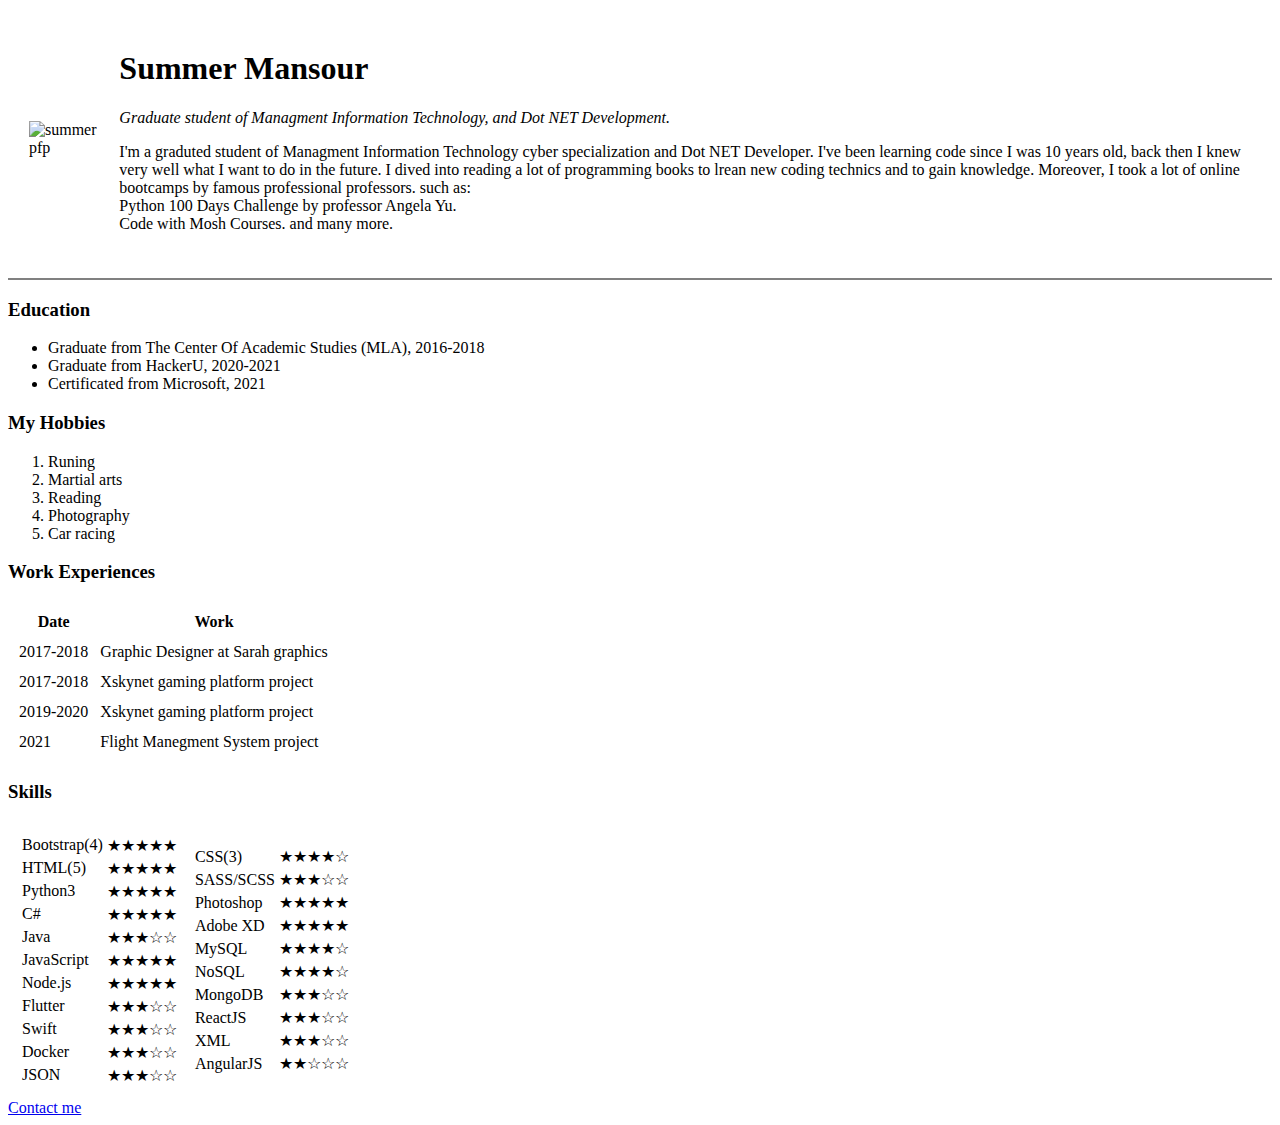
==== index.html @ d4969b77 "Add initial cv website files" ====
<!DOCTYPE html>
<html lang="en" dir="ltr">

<head>
    <meta charset="utf-8">
    <title>Summer's Personal Site</title>
</head>

<body>
    <table cellspacing="20">
        <tr>
            <td><img src="images/" alt="summer pfp">
                <!--Add image of myself, to crop it in circle: crop-circle-imageonline.com-->
            </td>
            <td>
                <h1>Summer Mansour</h1>
                <p><em>Graduate student of Managment Information Technology, and Dot NET Development.</em></p>
                <p>I'm a graduted student of Managment Information Technology cyber specialization and Dot NET Developer.
                    I've been learning code since I was 10 years old, back then I knew very well what I want to do in the future.
                    I dived into reading a lot of programming books to lrean new coding technics and to gain knowledge.
                    Moreover, I took a lot of online bootcamps by famous professional professors. such as:
                    <br>Python 100 Days Challenge by professor Angela Yu.
                    <br>Code with Mosh Courses. and many more.
                </p>
            </td>
        </tr>
    </table>


    <hr noshade>
    <h3>Education</h3>
    <ul>
        <li>Graduate from The Center Of Academic Studies (MLA), 2016-2018</li>
        <li>Graduate from HackerU, 2020-2021</li>
        <li>Certificated from Microsoft, 2021</li>
    </ul>
    <h3>My Hobbies</h3>
    <ol>
        <li>Runing</li>
        <li>Martial arts</li>
        <li>Reading</li>
        <li>Photography</li>
        <li>Car racing</li>
    </ol>
    <h3>Work Experiences</h3>
    <table cellspacing="10">
        <thead>
            <tr>
                <th>Date</th>
                <th>Work</th>
            </tr>
        </thead>
        <tr>
            <td>2017-2018</td>
            <td>Graphic Designer at Sarah graphics</td>
        </tr>
        <tr>
            <td>2017-2018</td>
            <td>Xskynet gaming platform project</td>
        </tr>
        <tr>
            <td>2019-2020</td>
            <td>Xskynet gaming platform project</td>
        </tr>
        <tr>
            <td>2021</td>
            <td>Flight Manegment System project</td>
        </tr>
    </table>
    <h3>Skills</h3>
    <table cellspacing="10">
        <tr>
            <td>
                <table>
                    <tr>
                        <td>Bootstrap(4)</td>
                        <td>★★★★★</td>
                    </tr>
                    <tr>
                        <td>HTML(5)</td>
                        <td>★★★★★</td>
                    </tr>
                    <tr>
                        <td>Python3</td>
                        <td>★★★★★</td>
                    </tr>
                    <tr>
                        <td>C#</td>
                        <td>★★★★★</td>
                    </tr>
                    <tr>
                        <td>Java</td>
                        <td>★★★☆☆</td>
                    </tr>
                    <tr>
                        <td>JavaScript</td>
                        <td>★★★★★</td>
                    </tr>
                    <tr>
                        <td>Node.js</td>
                        <td>★★★★★</td>
                    </tr>
                    <tr>
                        <td>Flutter</td>
                        <td>★★★☆☆</td>
                    </tr>
                    <tr>
                        <td>Swift</td>
                        <td>★★★☆☆</td>
                    </tr>
                    <tr>
                        <td>Docker</td>
                        <td>★★★☆☆</td>
                    </tr>
                    <tr>
                        <td>JSON</td>
                        <td>★★★☆☆</td>
                    </tr>
                </table>
            </td>
            <td>
                <table>
                    <tr>
                        <td>CSS(3)</td>
                        <td>★★★★☆</td>
                    </tr>
                    <tr>
                        <td>SASS/SCSS</td>
                        <td>★★★☆☆</td>
                    </tr>
                    <tr>
                        <td>Photoshop</td>
                        <td>★★★★★</td>
                    </tr>
                    <tr>
                        <td>Adobe XD</td>
                        <td>★★★★★</td>
                    </tr>
                    <tr>
                        <td>MySQL</td>
                        <td>★★★★☆</td>
                    </tr>
                    <tr>
                        <td>NoSQL</td>
                        <td>★★★★☆</td>
                    </tr>
                    <tr>
                        <td>MongoDB</td>
                        <td>★★★☆☆</td>
                    </tr>
                    <tr>
                        <td>ReactJS</td>
                        <td>★★★☆☆</td>
                    </tr>
                    <tr>
                        <td>XML</td>
                        <td>★★★☆☆</td>
                    </tr>
                    <tr>
                        <td>AngularJS</td>
                        <td>★★☆☆☆</td>
                    </tr>
                </table>
            </td>
        </tr>
    </table>
    <a href="ContactMe.html">Contact me</a>
</body>

</html>
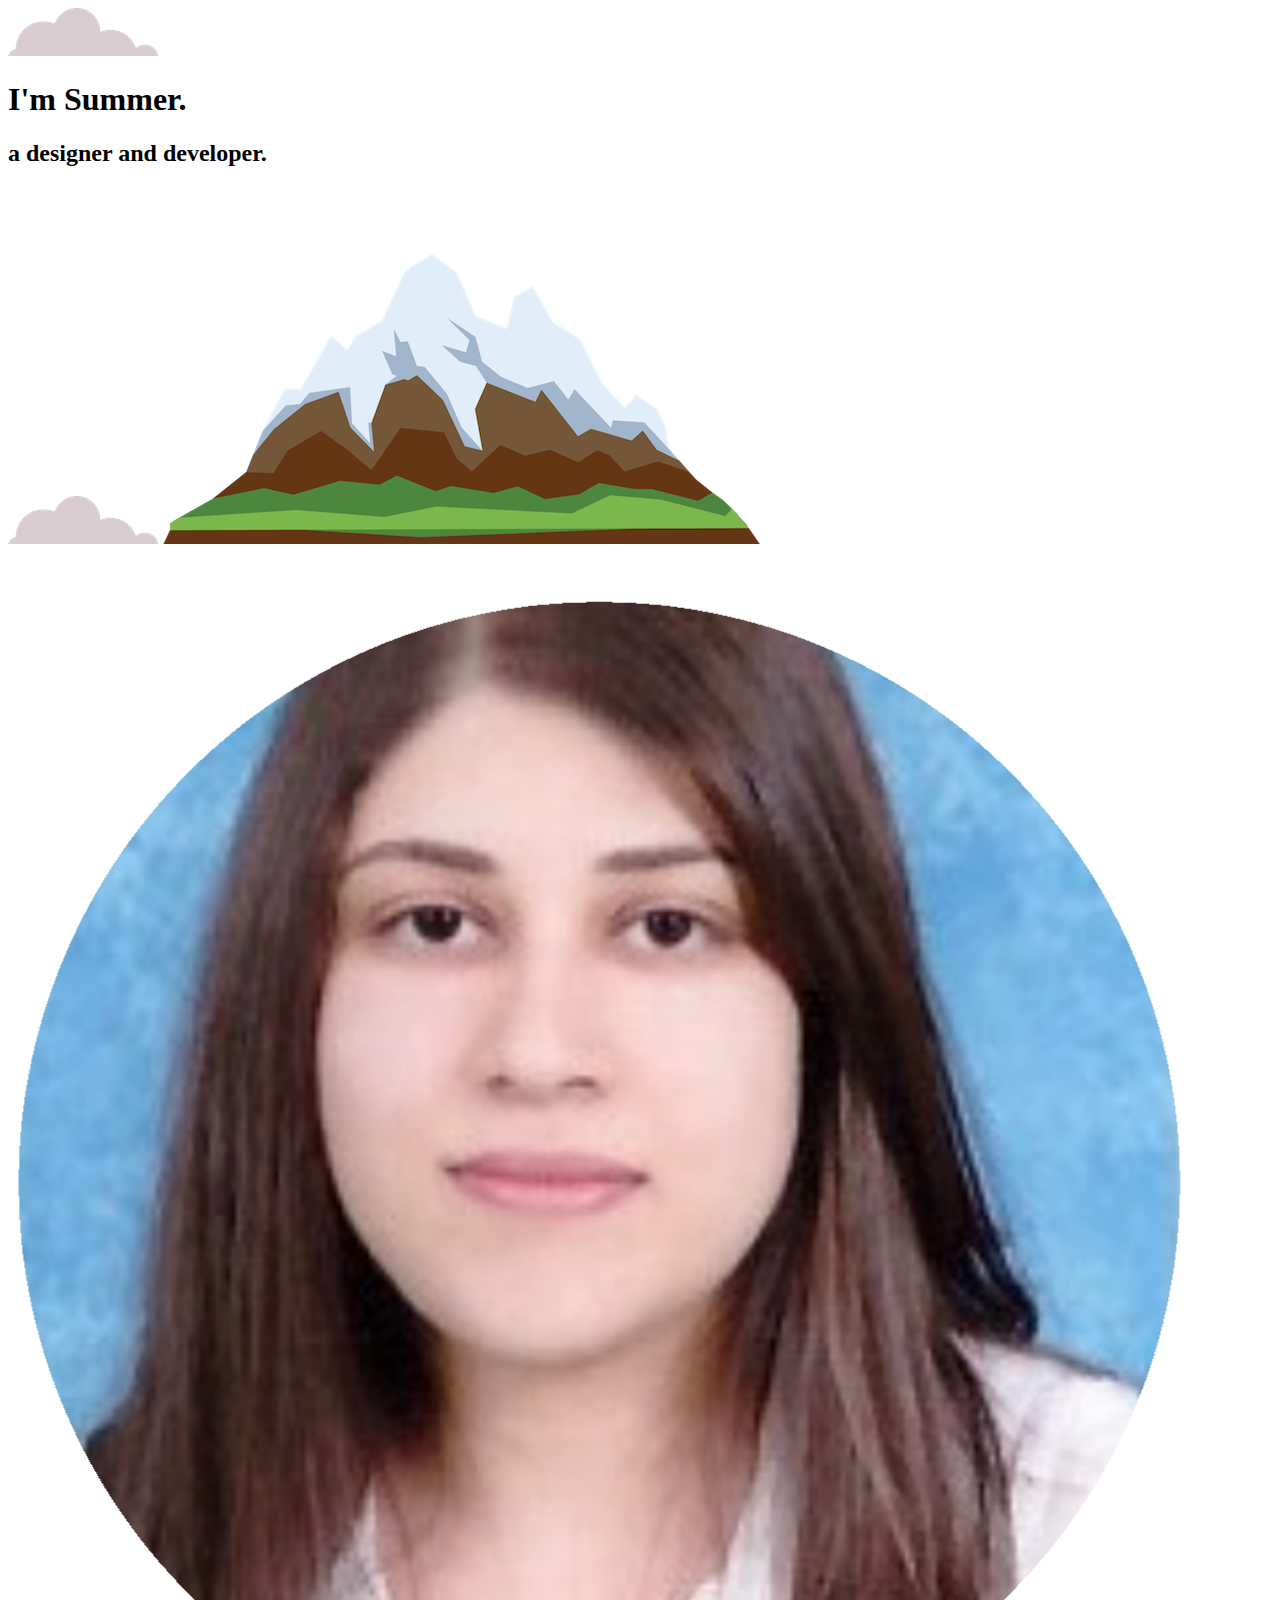
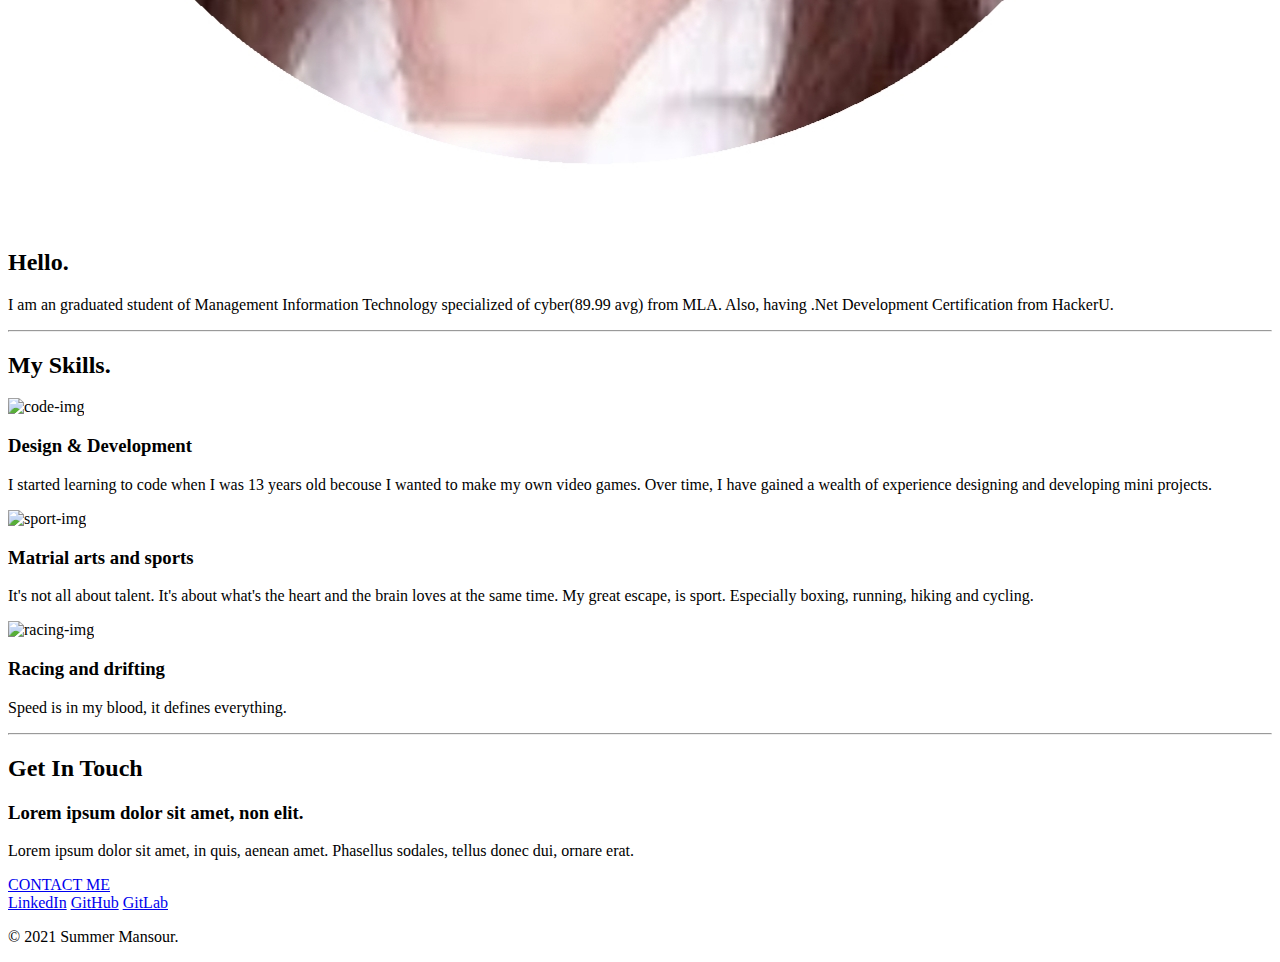
==== commit 4ebf03bf: "Add files via upload" ====
--- a/index.html
+++ b/index.html
@@ -3,168 +3,68 @@
 
 <head>
     <meta charset="utf-8">
-    <title>Summer's Personal Site</title>
+    <title>Summer Mansour</title>
+    <link rel="stylesheet" href="css/styles.css">
+    <link rel="icon" href="favicon.ico">
+    <link href="https://fonts.googleapis.com/css2?family=Merriweather:wght@300&family=Montserrat:wght@100&family=Sacramento&display=swap" rel="stylesheet">
+
 </head>
 
 <body>
-    <table cellspacing="20">
-        <tr>
-            <td><img src="images/" alt="summer pfp">
-                <!--Add image of myself, to crop it in circle: crop-circle-imageonline.com-->
-            </td>
-            <td>
-                <h1>Summer Mansour</h1>
-                <p><em>Graduate student of Managment Information Technology, and Dot NET Development.</em></p>
-                <p>I'm a graduted student of Managment Information Technology cyber specialization and Dot NET Developer.
-                    I've been learning code since I was 10 years old, back then I knew very well what I want to do in the future.
-                    I dived into reading a lot of programming books to lrean new coding technics and to gain knowledge.
-                    Moreover, I took a lot of online bootcamps by famous professional professors. such as:
-                    <br>Python 100 Days Challenge by professor Angela Yu.
-                    <br>Code with Mosh Courses. and many more.
-                </p>
-            </td>
-        </tr>
-    </table>
+    <div class="top-container">
+        <img class="top-cloud" src="images/cloud.png" alt="cloud-img" />
+        <h1><strong>I'm Summer.</strong></h1>
+        <h2>a <span class="pro">des</span>igner and <span class="pro">dev</span>eloper.</h2>
+        <img class="bottom-cloud" src="images/cloud.png" alt="cloud-img" />
+        <img src="images/mountain.png" alt="mountain-img" />
+    </div>
+
+    <div class="middle-container">
+        <div class="profile">
+            <img class="pfp-img" src="images/pfp.jpg" alt="profile-img">
+            <h2><strong>Hello.</strong></h2>
+            <p class="intro">I am an graduated student of Management Information Technology specialized of cyber(89.99 avg) from MLA.
+               Also, having .Net Development Certification from HackerU.</p>
+        </div>
+        <hr>
+        <div class="skills">
+            <h2><strong>My Skills.</strong></h2>
+            <div class="skill-row">
+                <img class="code-img" src="https://www.nobledesktop.com/image/icon-learn-to-code-purple@2x.gif" alt="code-img">
+                <h3><strong>Design & Development</strong></h3>
+                <p>I started learning to code when I was 13 years old becouse I wanted to make my own video games.
+                Over time, I have gained a wealth of experience designing and developing mini projects.</p>
+            </div>
+            <div class="skill-row">
+                <img class="sport-img" src="https://media0.giphy.com/media/VbseCnh6S26gabsU8s/giphy.gif?cid=6c09b9524soenuakwltpzzegfoub46ujb5n8pdx51o3qn8yg&rid=giphy.gif&ct=s" alt="sport-img">
+                <h3><strong>Matrial arts and sports</strong></h3>
+                <p>It's not all about talent. It's about what's the heart and the brain loves at the same time.
+                My great escape, is sport. Especially boxing, running, hiking and cycling.</p>
+            </div>
+            <div class="skill-row">
+                <img class="racing-img" src="https://sites.google.com/site/carlogos9000/_/rsrc/1588377078190/germany/Mansory.png?height=320&width=320" alt="racing-img">
+                <h3><strong>Racing and drifting</strong></h3>
+                <p>Speed is in my blood, it defines everything.</p>
+            </div>
+        </div>
+        <hr>
+        <div class="contact-me">
+            <h2><strong>Get In Touch</strong></h2>
+            <h3><strong>Lorem ipsum dolor sit amet, non elit.</strong></h3>
+            <p class="contact-message">Lorem ipsum dolor sit amet, in quis, aenean amet. Phasellus sodales, tellus donec dui, ornare erat.</p>
+            <a class="btn" href="summermansour21@gmail.com">CONTACT ME</a>
+        </div>
+    </div>
 
 
-    <hr noshade>
-    <h3>Education</h3>
-    <ul>
-        <li>Graduate from The Center Of Academic Studies (MLA), 2016-2018</li>
-        <li>Graduate from HackerU, 2020-2021</li>
-        <li>Certificated from Microsoft, 2021</li>
-    </ul>
-    <h3>My Hobbies</h3>
-    <ol>
-        <li>Runing</li>
-        <li>Martial arts</li>
-        <li>Reading</li>
-        <li>Photography</li>
-        <li>Car racing</li>
-    </ol>
-    <h3>Work Experiences</h3>
-    <table cellspacing="10">
-        <thead>
-            <tr>
-                <th>Date</th>
-                <th>Work</th>
-            </tr>
-        </thead>
-        <tr>
-            <td>2017-2018</td>
-            <td>Graphic Designer at Sarah graphics</td>
-        </tr>
-        <tr>
-            <td>2017-2018</td>
-            <td>Xskynet gaming platform project</td>
-        </tr>
-        <tr>
-            <td>2019-2020</td>
-            <td>Xskynet gaming platform project</td>
-        </tr>
-        <tr>
-            <td>2021</td>
-            <td>Flight Manegment System project</td>
-        </tr>
-    </table>
-    <h3>Skills</h3>
-    <table cellspacing="10">
-        <tr>
-            <td>
-                <table>
-                    <tr>
-                        <td>Bootstrap(4)</td>
-                        <td>★★★★★</td>
-                    </tr>
-                    <tr>
-                        <td>HTML(5)</td>
-                        <td>★★★★★</td>
-                    </tr>
-                    <tr>
-                        <td>Python3</td>
-                        <td>★★★★★</td>
-                    </tr>
-                    <tr>
-                        <td>C#</td>
-                        <td>★★★★★</td>
-                    </tr>
-                    <tr>
-                        <td>Java</td>
-                        <td>★★★☆☆</td>
-                    </tr>
-                    <tr>
-                        <td>JavaScript</td>
-                        <td>★★★★★</td>
-                    </tr>
-                    <tr>
-                        <td>Node.js</td>
-                        <td>★★★★★</td>
-                    </tr>
-                    <tr>
-                        <td>Flutter</td>
-                        <td>★★★☆☆</td>
-                    </tr>
-                    <tr>
-                        <td>Swift</td>
-                        <td>★★★☆☆</td>
-                    </tr>
-                    <tr>
-                        <td>Docker</td>
-                        <td>★★★☆☆</td>
-                    </tr>
-                    <tr>
-                        <td>JSON</td>
-                        <td>★★★☆☆</td>
-                    </tr>
-                </table>
-            </td>
-            <td>
-                <table>
-                    <tr>
-                        <td>CSS(3)</td>
-                        <td>★★★★☆</td>
-                    </tr>
-                    <tr>
-                        <td>SASS/SCSS</td>
-                        <td>★★★☆☆</td>
-                    </tr>
-                    <tr>
-                        <td>Photoshop</td>
-                        <td>★★★★★</td>
-                    </tr>
-                    <tr>
-                        <td>Adobe XD</td>
-                        <td>★★★★★</td>
-                    </tr>
-                    <tr>
-                        <td>MySQL</td>
-                        <td>★★★★☆</td>
-                    </tr>
-                    <tr>
-                        <td>NoSQL</td>
-                        <td>★★★★☆</td>
-                    </tr>
-                    <tr>
-                        <td>MongoDB</td>
-                        <td>★★★☆☆</td>
-                    </tr>
-                    <tr>
-                        <td>ReactJS</td>
-                        <td>★★★☆☆</td>
-                    </tr>
-                    <tr>
-                        <td>XML</td>
-                        <td>★★★☆☆</td>
-                    </tr>
-                    <tr>
-                        <td>AngularJS</td>
-                        <td>★★☆☆☆</td>
-                    </tr>
-                </table>
-            </td>
-        </tr>
-    </table>
-    <a href="ContactMe.html">Contact me</a>
+    <div class="bottom-container">
+        <a class="footer-link" href="https://www.linkedin.com/in/samar-mansour-4a0580144">LinkedIn</a>
+        <a class="footer-link" href="https://github.com/samar-mansour">GitHub</a>
+        <a class="footer-link" href="https://gitlab.com/samarmansour">GitLab</a>
+        <p class="copyright">© 2021 Summer Mansour.</p>
+    </div>
+
+
 </body>
 
 </html>
